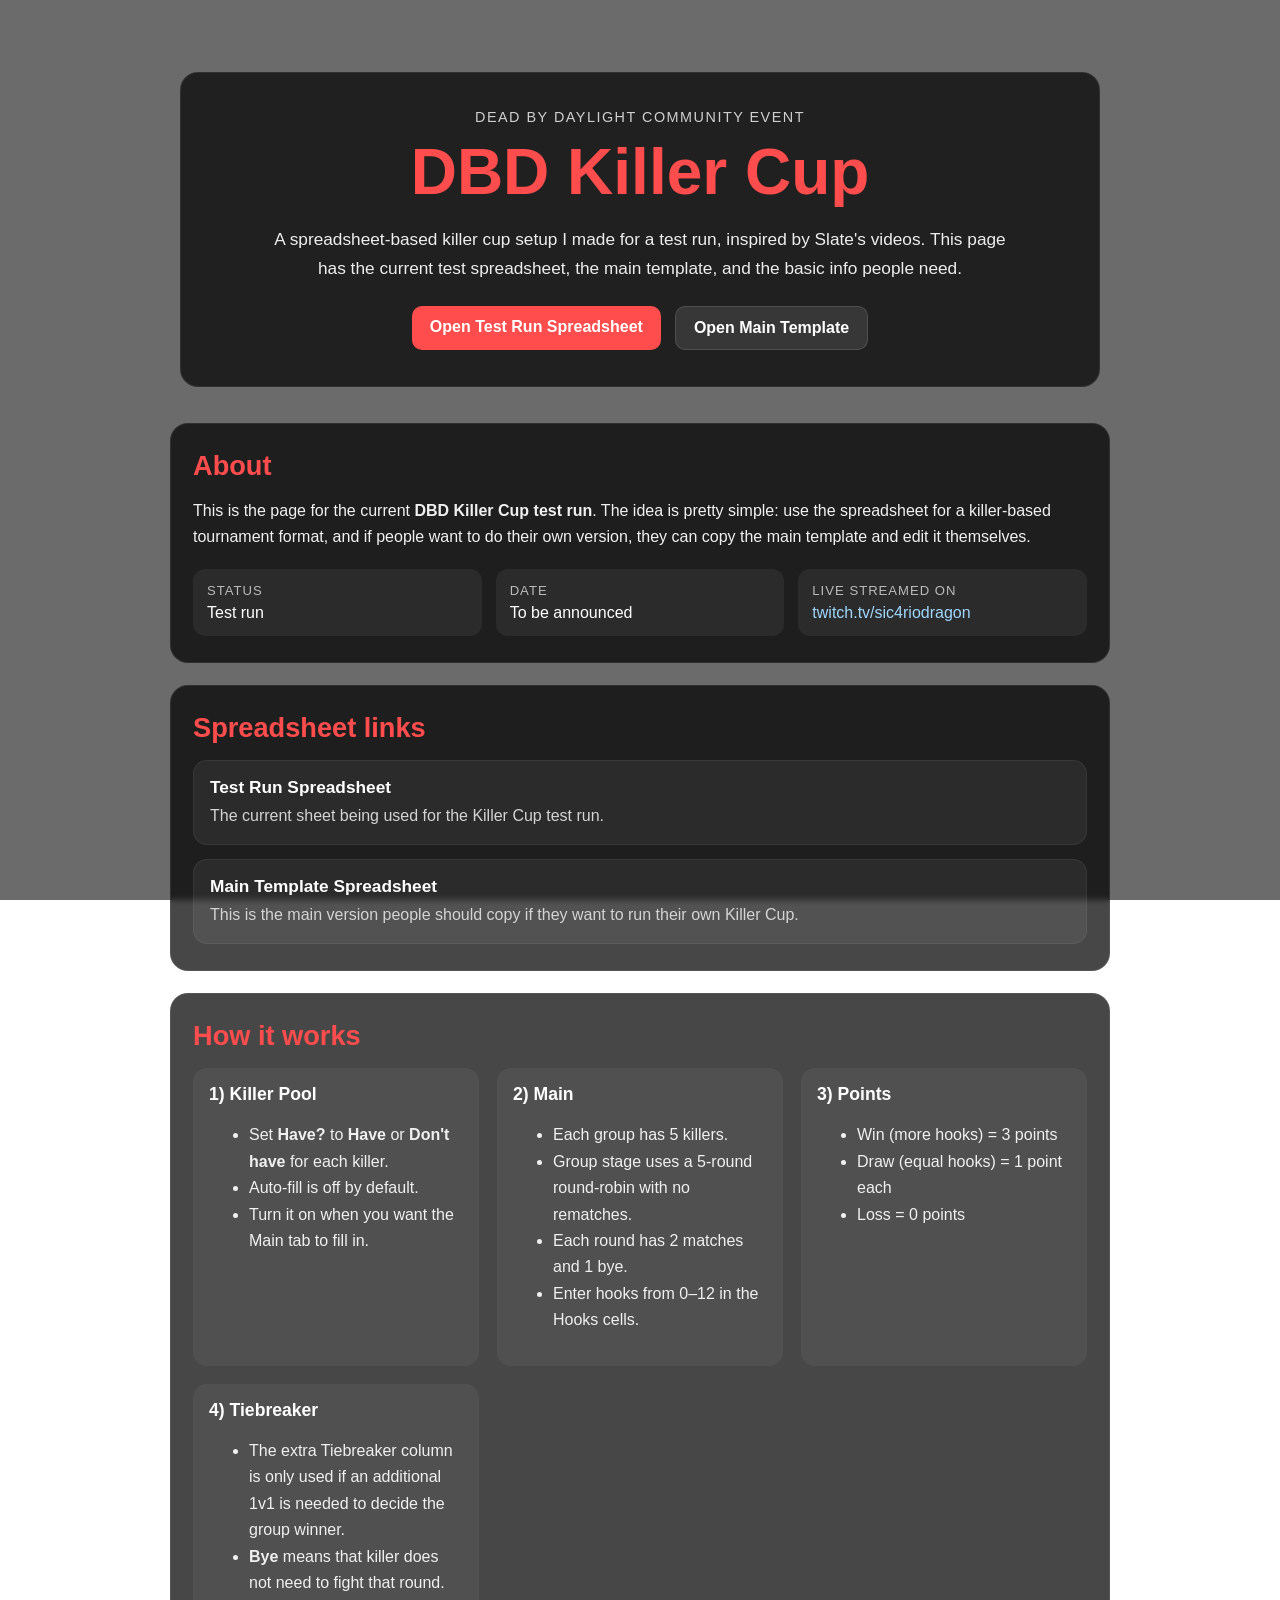
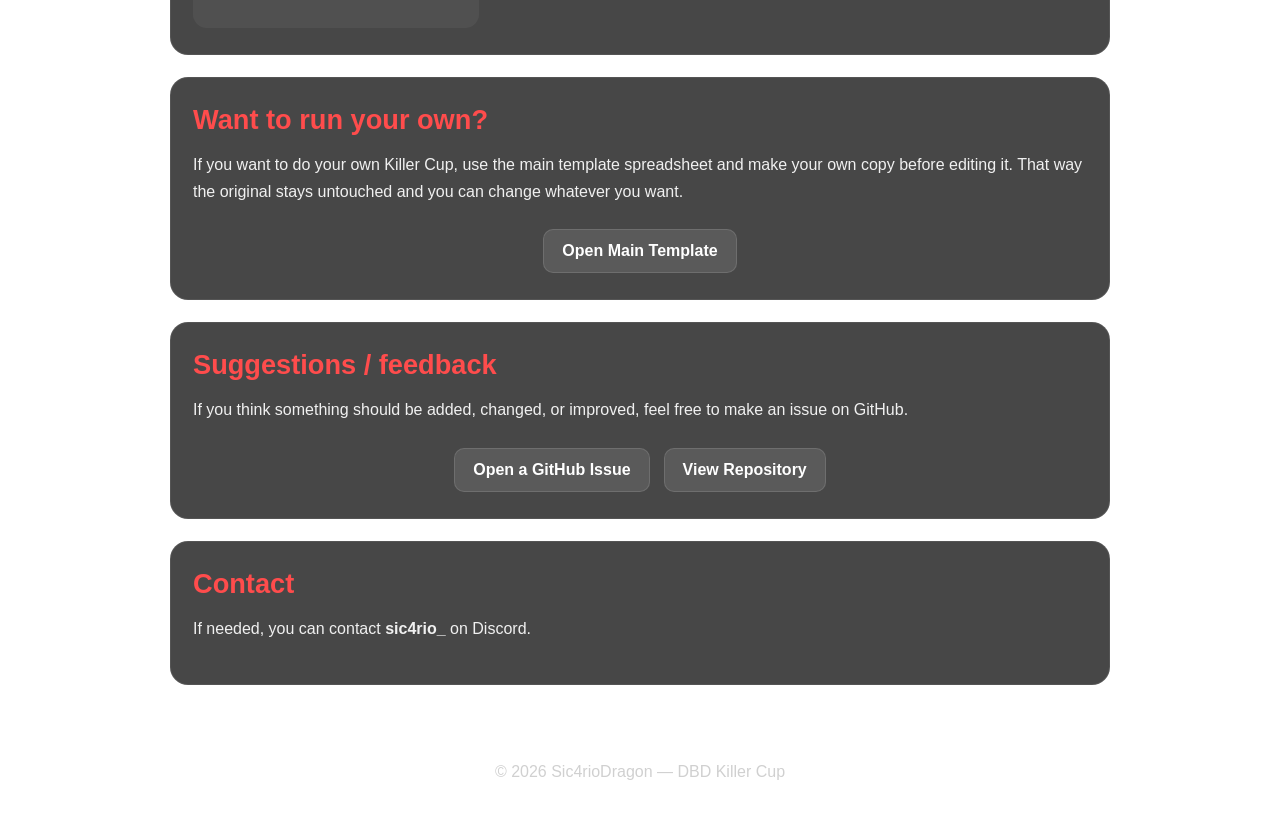
==== index.html @ a1d5afeb "Update Killer Cup landing page, meta tags, and README" ====
<!DOCTYPE html>
<html lang="en">
<head>
  <meta charset="utf-8">
  <meta name="viewport" content="width=device-width, initial-scale=1.0">

  <title>DBD Killer Cup</title>
  <meta name="description" content="DBD Killer Cup info page with spreadsheet links, rules, and event details.">
  <meta name="theme-color" content="#111111">

  <meta property="og:type" content="website">
  <meta property="og:title" content="DBD Killer Cup">
  <meta property="og:description" content="Spreadsheet links, info, rules, and event details for the DBD Killer Cup.">
  <meta property="og:url" content="https://killercup.sic4riodragon.uk/">
  <meta property="og:image" content="https://sic4riodragon.uk/assets/SicarioDragon.png">

  <meta name="twitter:card" content="summary_large_image">
  <meta name="twitter:title" content="DBD Killer Cup">
  <meta name="twitter:description" content="Spreadsheet links, info, rules, and event details for the DBD Killer Cup.">
  <meta name="twitter:image" content="https://sic4riodragon.uk/assets/SicarioDragon.png">

  <link rel="icon" type="image/png" href="https://sic4riodragon.uk/assets/SicarioDragon.png">
  <link rel="apple-touch-icon" href="https://sic4riodragon.uk/assets/SicarioDragon.png">

  <link rel="stylesheet" href="style.css">
</head>
<body>
  <div class="page-overlay"></div>

  <header class="hero">
    <div class="hero-inner">
      <p class="eyebrow">Dead by Daylight community event</p>
      <h1>DBD Killer Cup</h1>
      <p class="subtitle">
        A spreadsheet-based killer cup setup I made for a test run, inspired by Slate's videos.
        This page has the current test spreadsheet, the main template, and the basic info people need.
      </p>

      <div class="hero-actions">
        <a class="button primary" href="/spreadsheet">Open Test Run Spreadsheet</a>
        <a class="button secondary" href="https://docs.google.com/spreadsheets/d/1iAQ9LwEmV9BuUDuDc2aF70y9pz9bxozhRYXSaJGWzn4/edit?usp=sharing" target="_blank" rel="noopener noreferrer">Open Main Template</a>
      </div>
    </div>
  </header>

  <main class="container">
    <section class="card">
      <h2>About</h2>
      <p>
        This is the page for the current <strong>DBD Killer Cup test run</strong>.
        The idea is pretty simple: use the spreadsheet for a killer-based tournament format,
        and if people want to do their own version, they can copy the main template and edit it themselves.
      </p>

      <div class="info-grid">
        <div class="info-box">
          <span class="label">Status</span>
          <span class="value">Test run</span>
        </div>

        <div class="info-box">
          <span class="label">Date</span>
          <span class="value">To be announced</span>
        </div>

        <div class="info-box">
          <span class="label">Live streamed on</span>
          <span class="value">
            <a href="https://www.twitch.tv/sic4riodragon" target="_blank" rel="noopener noreferrer">
              twitch.tv/sic4riodragon
            </a>
          </span>
        </div>
      </div>
    </section>

    <section class="card">
      <h2>Spreadsheet links</h2>

      <div class="link-list">
        <a class="link-card" href="/spreadsheet">
          <span class="link-title">Test Run Spreadsheet</span>
          <span class="link-desc">
            The current sheet being used for the Killer Cup test run.
          </span>
        </a>

        <a class="link-card" href="https://docs.google.com/spreadsheets/d/1iAQ9LwEmV9BuUDuDc2aF70y9pz9bxozhRYXSaJGWzn4/edit?usp=sharing" target="_blank" rel="noopener noreferrer">
          <span class="link-title">Main Template Spreadsheet</span>
          <span class="link-desc">
            This is the main version people should copy if they want to run their own Killer Cup.
          </span>
        </a>
      </div>
    </section>

    <section class="card">
      <h2>How it works</h2>

      <div class="rules-grid">
        <div>
          <h3>1) Killer Pool</h3>
          <ul>
            <li>Set <strong>Have?</strong> to <strong>Have</strong> or <strong>Don't have</strong> for each killer.</li>
            <li>Auto-fill is off by default.</li>
            <li>Turn it on when you want the Main tab to fill in.</li>
          </ul>
        </div>

        <div>
          <h3>2) Main</h3>
          <ul>
            <li>Each group has 5 killers.</li>
            <li>Group stage uses a 5-round round-robin with no rematches.</li>
            <li>Each round has 2 matches and 1 bye.</li>
            <li>Enter hooks from 0–12 in the Hooks cells.</li>
          </ul>
        </div>

        <div>
          <h3>3) Points</h3>
          <ul>
            <li>Win (more hooks) = 3 points</li>
            <li>Draw (equal hooks) = 1 point each</li>
            <li>Loss = 0 points</li>
          </ul>
        </div>

        <div>
          <h3>4) Tiebreaker</h3>
          <ul>
            <li>The extra Tiebreaker column is only used if an additional 1v1 is needed to decide the group winner.</li>
            <li><strong>Bye</strong> means that killer does not need to fight that round.</li>
          </ul>
        </div>
      </div>
    </section>

    <section class="card">
      <h2>Want to run your own?</h2>
      <p>
        If you want to do your own Killer Cup, use the main template spreadsheet and make your own copy before editing it.
        That way the original stays untouched and you can change whatever you want.
      </p>

      <div class="section-actions">
        <a class="button secondary" href="https://docs.google.com/spreadsheets/d/1iAQ9LwEmV9BuUDuDc2aF70y9pz9bxozhRYXSaJGWzn4/edit?usp=sharing" target="_blank" rel="noopener noreferrer">
          Open Main Template
        </a>
      </div>
    </section>

    <section class="card">
      <h2>Suggestions / feedback</h2>
      <p>
        If you think something should be added, changed, or improved, feel free to make an issue on GitHub.
      </p>

      <div class="section-actions">
        <a class="button secondary" href="https://github.com/Sic4rioDragon/dbd-killercup-site/issues/new" target="_blank" rel="noopener noreferrer">
          Open a GitHub Issue
        </a>
        <a class="button secondary" href="https://github.com/Sic4rioDragon/dbd-killercup-site" target="_blank" rel="noopener noreferrer">
          View Repository
        </a>
      </div>
    </section>

    <section class="card">
      <h2>Contact</h2>
      <p>
        If needed, you can contact <strong>sic4rio_</strong> on Discord.
      </p>
    </section>
  </main>

  <footer class="footer">
    <p>© 2026 Sic4rioDragon — DBD Killer Cup</p>
  </footer>
</body>
</html>
---- style.css ----
* {
  box-sizing: border-box;
}

html, body {
  margin: 0;
  padding: 0;
}

body {
  font-family: Arial, sans-serif;
  color: #f3f3f3;
  background-image: url("https://sic4riodragon.uk/assets/general.png");
  background-repeat: no-repeat;
  background-position: center center;
  background-size: cover;
  background-attachment: fixed;
  min-height: 100vh;
  position: relative;
}

.page-overlay {
  position: fixed;
  inset: 0;
  background: rgba(0, 0, 0, 0.58);
  pointer-events: none;
  z-index: 0;
}

a {
  color: #9fd7ff;
  text-decoration: none;
}

a:hover {
  text-decoration: underline;
}

.hero,
.container,
.footer {
  position: relative;
  z-index: 1;
}

.hero {
  padding: 72px 20px 36px;
  text-align: center;
}

.hero-inner {
  max-width: 920px;
  margin: 0 auto;
  background: rgba(0, 0, 0, 0.70);
  border: 1px solid rgba(255, 255, 255, 0.08);
  border-radius: 18px;
  padding: 36px 28px;
  backdrop-filter: blur(3px);
}

.eyebrow {
  margin: 0 0 10px;
  text-transform: uppercase;
  letter-spacing: 1.5px;
  font-size: 0.9rem;
  color: #cfcfcf;
}

.hero h1 {
  margin: 0;
  font-size: clamp(2.2rem, 5vw, 4rem);
  color: #ff4c4c;
}

.subtitle {
  max-width: 760px;
  margin: 16px auto 0;
  font-size: 1.08rem;
  line-height: 1.65;
  color: #ededed;
}

.hero-actions,
.section-actions {
  display: flex;
  flex-wrap: wrap;
  gap: 14px;
  justify-content: center;
  margin-top: 24px;
}

.button {
  display: inline-block;
  padding: 12px 18px;
  border-radius: 10px;
  font-weight: bold;
  text-decoration: none;
  transition: transform 0.15s ease, opacity 0.15s ease;
}

.button:hover {
  text-decoration: none;
  transform: translateY(-1px);
}

.button.primary {
  background: #ff4c4c;
  color: #ffffff;
}

.button.secondary {
  background: rgba(255, 255, 255, 0.10);
  color: #ffffff;
  border: 1px solid rgba(255, 255, 255, 0.12);
}

.container {
  max-width: 980px;
  margin: 0 auto;
  padding: 0 20px 40px;
}

.card {
  background: rgba(0, 0, 0, 0.72);
  border: 1px solid rgba(255, 255, 255, 0.08);
  border-radius: 18px;
  padding: 26px 22px;
  margin-bottom: 22px;
  backdrop-filter: blur(3px);
}

.card h2 {
  margin-top: 0;
  margin-bottom: 16px;
  color: #ff4c4c;
  font-size: 1.7rem;
}

.card h3 {
  margin-top: 0;
  color: #ffffff;
  font-size: 1.1rem;
}

.card p,
.card li {
  line-height: 1.65;
  color: #f0f0f0;
}

.info-grid {
  display: grid;
  grid-template-columns: repeat(auto-fit, minmax(220px, 1fr));
  gap: 14px;
  margin-top: 18px;
}

.info-box {
  background: rgba(255, 255, 255, 0.06);
  border-radius: 12px;
  padding: 14px;
}

.label {
  display: block;
  font-size: 0.82rem;
  text-transform: uppercase;
  letter-spacing: 1px;
  color: #bbbbbb;
  margin-bottom: 6px;
}

.value {
  display: block;
  font-size: 1rem;
  color: #ffffff;
}

.link-list {
  display: grid;
  gap: 14px;
}

.link-card {
  display: block;
  background: rgba(255, 255, 255, 0.06);
  border-radius: 14px;
  padding: 16px;
  border: 1px solid rgba(255, 255, 255, 0.06);
}

.link-card:hover {
  text-decoration: none;
  background: rgba(255, 255, 255, 0.09);
}

.link-title {
  display: block;
  font-size: 1.08rem;
  font-weight: bold;
  color: #ffffff;
  margin-bottom: 6px;
}

.link-desc {
  display: block;
  color: #d4d4d4;
  line-height: 1.5;
}

.rules-grid {
  display: grid;
  grid-template-columns: repeat(auto-fit, minmax(240px, 1fr));
  gap: 18px;
}

.rules-grid > div {
  background: rgba(255, 255, 255, 0.05);
  padding: 16px;
  border-radius: 14px;
}

.footer {
  text-align: center;
  padding: 0 20px 40px;
  color: #d0d0d0;
  position: relative;
  z-index: 1;
}

@media (max-width: 640px) {
  .hero {
    padding-top: 42px;
  }

  .hero-inner {
    padding: 28px 18px;
  }

  .card {
    padding: 22px 18px;
  }
}
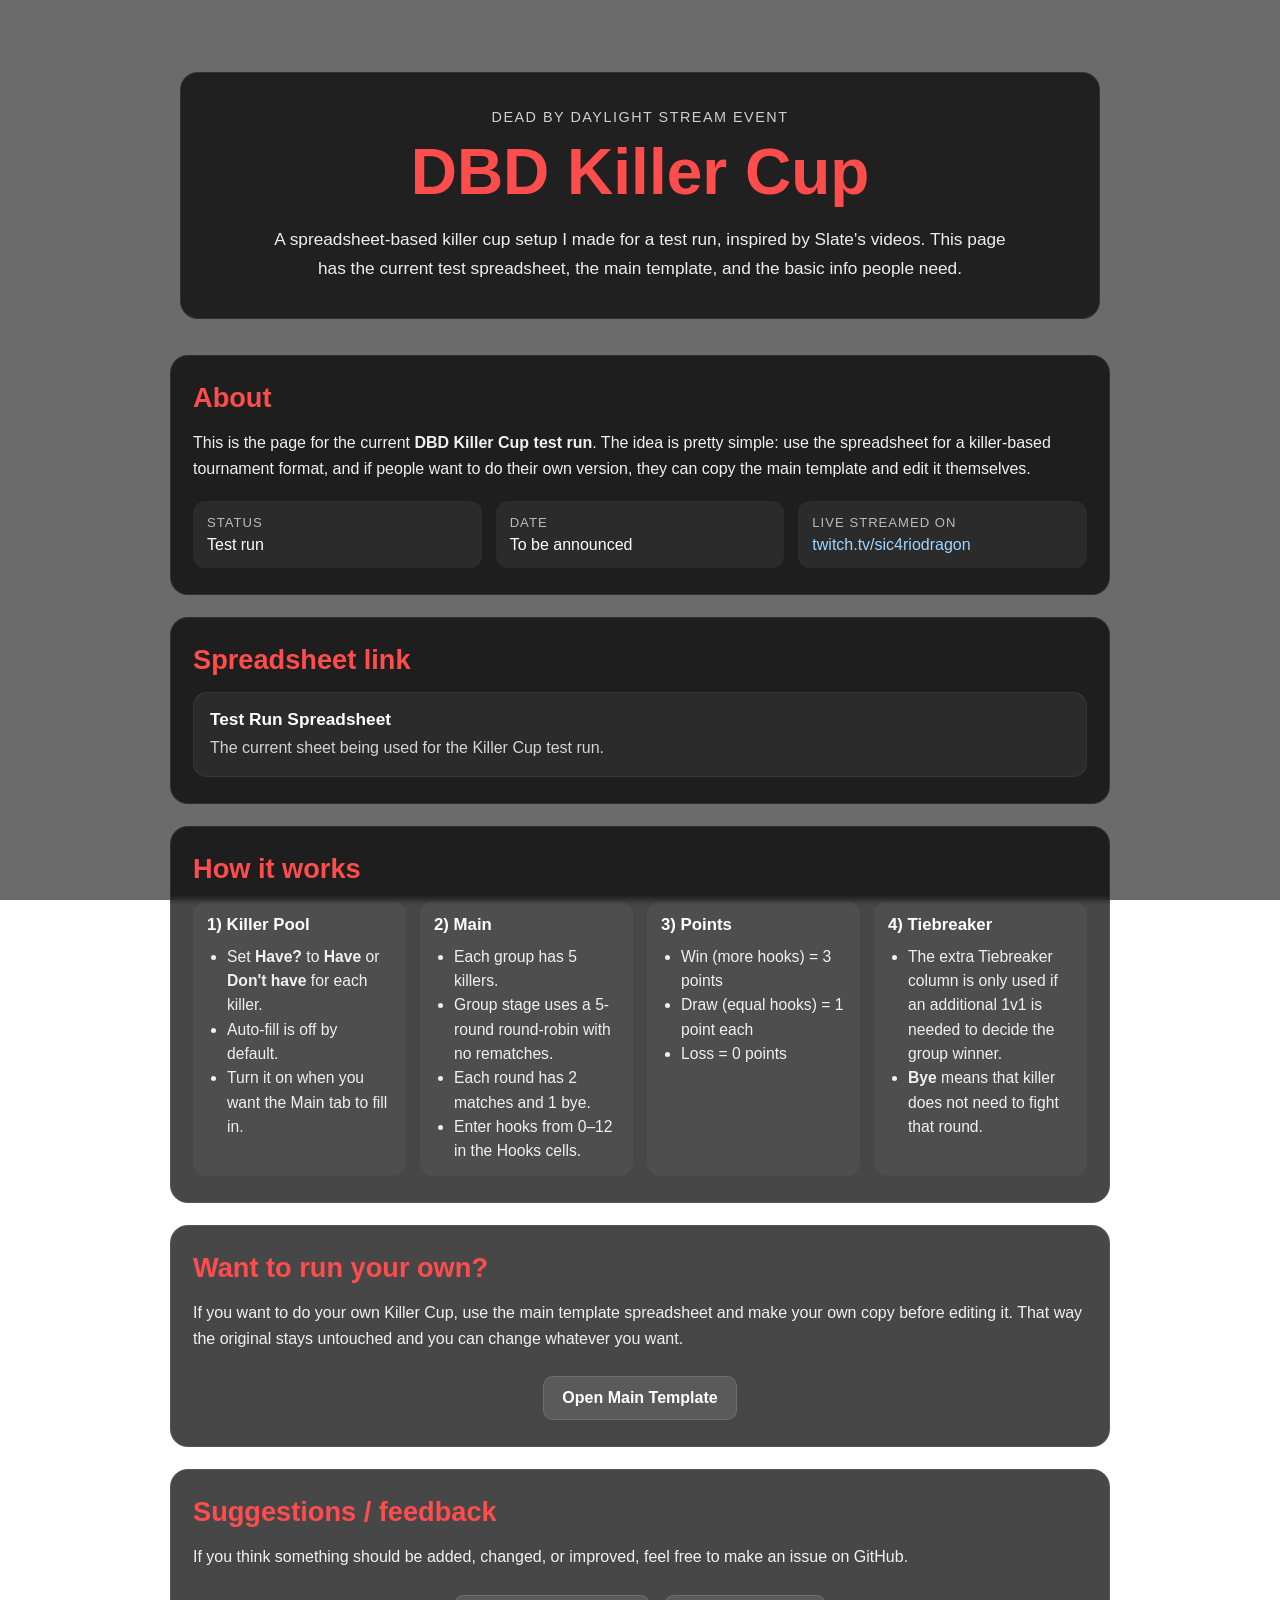
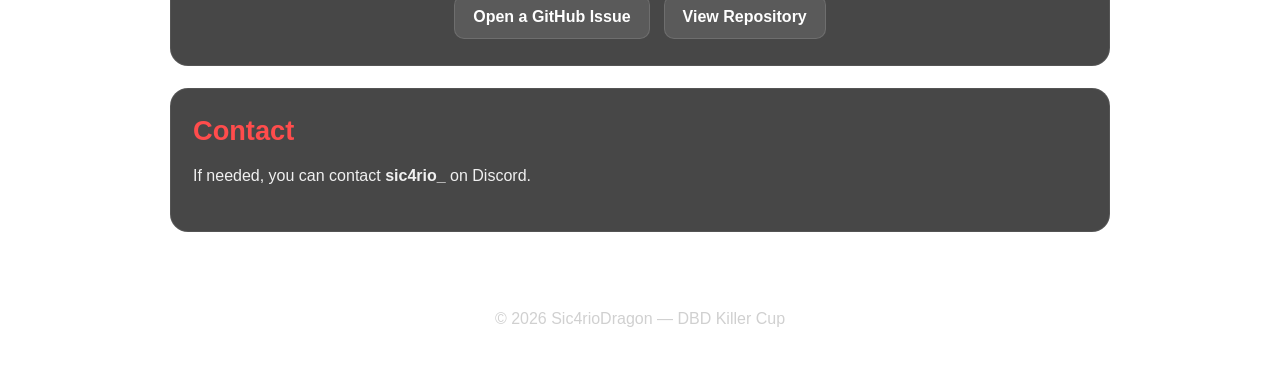
==== commit 5b04f37d: "update css and pages" ====
--- a/index.html
+++ b/index.html
@@ -29,17 +29,12 @@
 
   <header class="hero">
     <div class="hero-inner">
-      <p class="eyebrow">Dead by Daylight community event</p>
+      <p class="eyebrow">Dead by Daylight Stream event</p>
       <h1>DBD Killer Cup</h1>
       <p class="subtitle">
         A spreadsheet-based killer cup setup I made for a test run, inspired by Slate's videos.
         This page has the current test spreadsheet, the main template, and the basic info people need.
       </p>
-
-      <div class="hero-actions">
-        <a class="button primary" href="/spreadsheet">Open Test Run Spreadsheet</a>
-        <a class="button secondary" href="https://docs.google.com/spreadsheets/d/1iAQ9LwEmV9BuUDuDc2aF70y9pz9bxozhRYXSaJGWzn4/edit?usp=sharing" target="_blank" rel="noopener noreferrer">Open Main Template</a>
-      </div>
     </div>
   </header>
 
@@ -75,20 +70,13 @@
     </section>
 
     <section class="card">
-      <h2>Spreadsheet links</h2>
+      <h2>Spreadsheet link</h2>
 
       <div class="link-list">
         <a class="link-card" href="/spreadsheet">
           <span class="link-title">Test Run Spreadsheet</span>
           <span class="link-desc">
             The current sheet being used for the Killer Cup test run.
-          </span>
-        </a>
-
-        <a class="link-card" href="https://docs.google.com/spreadsheets/d/1iAQ9LwEmV9BuUDuDc2aF70y9pz9bxozhRYXSaJGWzn4/edit?usp=sharing" target="_blank" rel="noopener noreferrer">
-          <span class="link-title">Main Template Spreadsheet</span>
-          <span class="link-desc">
-            This is the main version people should copy if they want to run their own Killer Cup.
           </span>
         </a>
       </div>
@@ -144,8 +132,8 @@
       </p>
 
       <div class="section-actions">
-        <a class="button secondary" href="https://docs.google.com/spreadsheets/d/1iAQ9LwEmV9BuUDuDc2aF70y9pz9bxozhRYXSaJGWzn4/edit?usp=sharing" target="_blank" rel="noopener noreferrer">
-          Open Main Template
+        <a class="button secondary" href="/template">
+        Open Main Template
         </a>
       </div>
     </section>
--- a/style.css
+++ b/style.css
@@ -210,14 +210,47 @@
 
 .rules-grid {
   display: grid;
-  grid-template-columns: repeat(auto-fit, minmax(240px, 1fr));
-  gap: 18px;
+  grid-template-columns: repeat(4, minmax(0, 1fr));
+  gap: 14px;
 }
 
 .rules-grid > div {
-  background: rgba(255, 255, 255, 0.05);
-  padding: 16px;
+  background: rgba(255, 255, 255, 0.04);
+  padding: 14px 14px 12px;
   border-radius: 14px;
+  min-width: 0;
+}
+
+.rules-grid h3 {
+  font-size: 1.05rem;
+  margin-bottom: 10px;
+}
+
+.rules-grid ul {
+  margin: 0;
+  padding-left: 20px;
+}
+
+.rules-grid li {
+  font-size: 0.98rem;
+  line-height: 1.55;
+}
+
+@media (max-width: 1100px) {
+  .rules-grid {
+    grid-template-columns: repeat(2, minmax(0, 1fr));
+  }
+}
+
+@media (max-width: 700px) {
+  .rules-grid {
+    grid-template-columns: 1fr;
+  }
+
+  .rules-grid li {
+    font-size: 1rem;
+    line-height: 1.6;
+  }
 }
 
 .footer {
